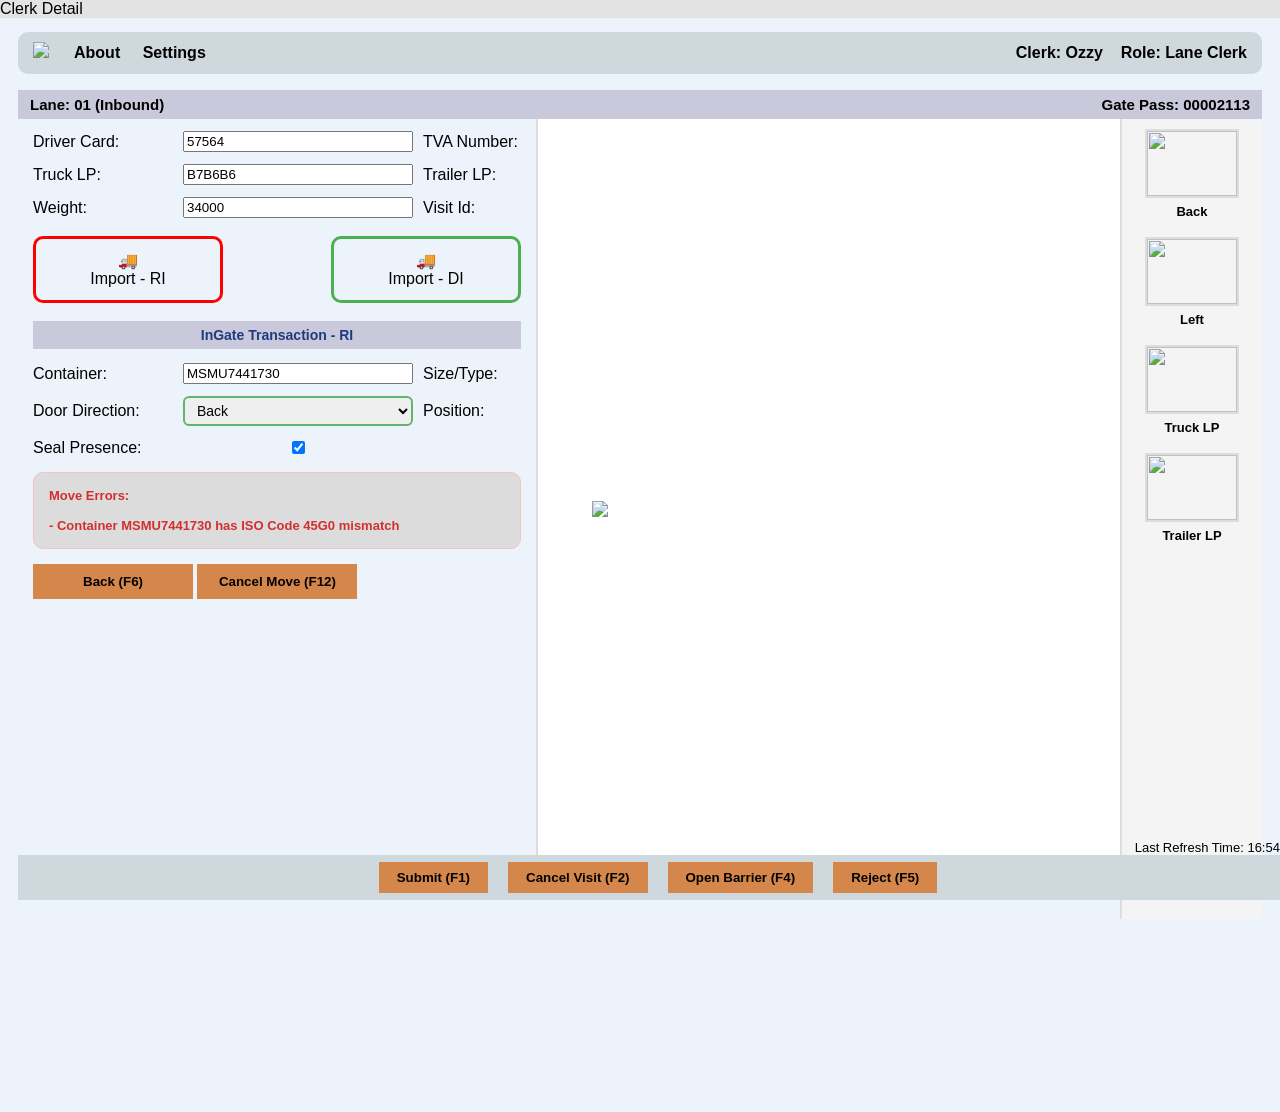
==== screens/clerkdetail.html @ 76af904c "Changes Merged" ====
<!DOCTYPE html>
<html lang="en">
<head>
    <meta charset="UTF-8">
    <meta name="viewport" content="width=device-width, initial-scale=1.0">
    <link rel="stylesheet" href="../assets/css/clerk.css"
    <title>Clerk Detail</title>
</head>
<body>

<div class="queue-detail-container">

    <!-- HEADER -->
<div class="top-bar">
  <div class="top-left">
    <img src="https://upload.wikimedia.org/wikipedia/commons/3/3e/APM_Terminals_logo.svg">
    <div class="top-menu">
      <span>About</span>
      <span>Settings</span>
    </div>
  </div>

  <div class="top-right">
    Clerk: Ozzy &nbsp;&nbsp; Role: Lane Clerk
  </div>
</div>

<!-- LANE -->
<div class="lane-bar">
  <div>Lane: 01 (Inbound)</div>
  <div>Gate Pass: 00002113</div>
</div>

<!-- MAIN -->
<div class="main">

<!-- LEFT -->
<div class="left-panel">

  <div class="form">
    <label>Driver Card:</label><input value="57564">
    <label>TVA Number:</label><input value="52">

    <label>Truck LP:</label><input value="B7B6B6">
    <label>Trailer LP:</label><input value="S31">

    <label>Weight:</label><input value="34000">
    <label>Visit Id:</label><input value="112">
  </div>

  <div class="mode-row">
    <div class="mode-box red">🚚<br>Import - RI</div>
    <div class="mode-box green">🚚<br>Import - DI</div>
  </div>

  <div class="section-title">InGate Transaction - RI</div>

  <div class="form">
    <label>Container:</label><input value="MSMU7441730">
    <label>Size/Type:</label><input value="45G0" style="border-color:red;">

    <label>Door Direction:</label><select><option>Back</option></select>
    <label>Position:</label><select><option>Middle</option></select>

    <label>Seal Presence:</label><input type="checkbox" checked>
  </div>

  <div class="error-box">
    Move Errors:<br><br>
    - Container MSMU7441730 has ISO Code 45G0 mismatch
  </div>

  <div class="left-actions">
    <button>Back (F6)</button>
    <button>Cancel Move (F12)</button>
  </div>

</div>

<!-- RIGHT -->
<div class="right-panel">

  <div class="viewer">
    <img src="https://images.unsplash.com/photo-1595433707802-0a3d4f8b0b91">
  </div>

  <div class="side-panel">
    <div class="thumb"><img src="https://images.unsplash.com/photo-1595433707802-0a3d4f8b0b91"><span>Back</span></div>
    <div class="thumb"><img src="https://images.unsplash.com/photo-1595433707802-0a3d4f8b0b91"><span>Left</span></div>
    <div class="thumb"><img src="https://images.unsplash.com/photo-1595433707802-0a3d4f8b0b91"><span>Truck LP</span></div>
    <div class="thumb"><img src="https://images.unsplash.com/photo-1595433707802-0a3d4f8b0b91"><span>Trailer LP</span></div>
  </div>

</div>

</div>

<!-- FOOTER -->
<div class="footer">
  Last Refresh Time: 16:54:12
</div>

<!-- ACTIONS -->
<div class="bottom-bar">
  <button>Submit (F1)</button>
  <button>Cancel Visit (F2)</button>
  <button>Open Barrier (F4)</button>
  <button>Reject (F5)</button>
</div>

</head>

<script src="../assets/js/app.js"></script>
</body>
</html>
---- assets/css/clerk.css ----
.top-bar {
  display:flex;
  justify-content:space-between;
  padding:10px;
  background:#dde3e7;
}
.table-header {
  text-align:right;
  padding:10px 40px;
}
.table-container {
  width:85%;
  margin:auto;
}
.gos-table {
  width:100%;
  border-collapse:collapse;
}
.gos-table th {
  background:#c9d6df;
  border:1px solid #999;
  padding:10px;
}
.gos-table td {
  border:1px solid #bbb;
  padding:10px;
}
.highlight {
  background:#d7e8f5;
}

/* BUTTONS */
.bottom-bar {
  position:fixed;
  bottom:30px;
  width:100%;
  display:flex;
  justify-content:center;
}
.next-btn {
  background:#d9854a;
  padding:12px 30px;
  font-weight:bold;
}
.close-btn {
  position:fixed;
  right:30px;
  bottom:30px;
}

/* HEADER */
.top-bar {
  display:flex;
  flex-wrap:wrap;
  justify-content:space-between;
  align-items:center;
  background:#dde3e7;
  padding:16px 20px;
  gap:12px;
  border-radius:10px;
  margin-bottom:16px;
}

.top-bar .apm-logo {
  display:flex;
  align-items:center;
}

.menu {
  display:flex;
  flex-wrap:wrap;
  justify-content:center;
  gap:16px;
  flex:1 1 auto;
}

.menu span {
  margin:0;
  font-weight:bold;
  white-space:nowrap;
}

.user-info {
  font-weight:bold;
  white-space:nowrap;
}

.queue-container .table-header {
  text-align:left;
  padding-left:0;
  padding-right:0;
}

.footer-final {
  position:fixed;
  bottom:0;
  width:100%;
  height:50px;
  background:#cfd8dc;
  display:flex;
  justify-content:space-between;
  align-items:center;
  padding:0 24px;
  font-size:14px;
}

.footer-left,
.footer-center,
.footer-right {
  flex:1 1 auto;
}

.footer-center {
  text-align:center;
}

.footer-right {
  text-align:right;
  display:flex;
  justify-content:flex-end;
  align-items:center;
  gap:8px;
}

/* TRANSACTION TEXT */
.table-header {
  text-align:right;
  padding:10px 20px;
  font-size:18px;
}

/* TABLE FULL WIDTH */
.gos-table {
  width:100%;
  border-collapse:collapse;
  font-size:14px;
}

.gos-table th {
  background:#c9d6df;
  padding:10px;
  border:1px solid #999;
}

.gos-table td {
  padding:10px;
  border:1px solid #bbb;
}

.highlight {
  background:#cfe3f1;
}

/* BUTTONS */
.bottom-bar {
  position:fixed;
  bottom:80px;
  width:100%;
  display:flex;
  justify-content:center;
}

.next-btn {
  background:#d98445;
  color:black;
  padding:12px 30px;
  font-weight:bold;
}

.close-btn {
  position:fixed;
  right:20px;
  bottom:80px;
  background:#e3f2fd;
  padding:10px 25px;
  font-weight:bold;
}

/* FOOTER */
.footer-final {
  position:fixed;
  bottom:0;
  width:100%;
  height:40px;
  background:#cfd8dc;
  display:flex;
  justify-content:space-between;
  align-items:center;
  padding:0 15px;
  font-size:14px;
}

/* HEADER FIX */
.k-head {
  display:grid;
  grid-template-columns:120px 1fr 320px;
  align-items:center;
  background:#e3e7ea;
  padding:5px;
}

.big-g {
  font-size:80px;
  font-weight:bold;
  color:#a66b48;
  padding-left:15px;
}

.banner img {
  width:100%;
  height:120px;
  object-fit:cover;
}

/* Queue screen layout */
.queue-container {
  display:block;
  position:relative;
  padding:12px 18px 120px;
  background:#f5f8fb;
  min-height:100vh;
}

.queue-container .top-bar {
  display:flex;
  flex-wrap:wrap;
  justify-content:space-between;
  align-items:center;
  gap:12px;
  background:#ffffff;
  border:1px solid #dbe4ef;
  box-shadow:0 1px 3px rgba(42, 77, 115, 0.05);
  border-radius:10px;
  padding:10px 16px;
  margin-bottom:12px;
}

.queue-container .top-bar .apm-logo {
  display:flex;
  align-items:center;
}

.queue-container .top-bar .apm-logo img {
  height:38px;
}

.queue-container .menu {
  display:flex;
  justify-content:center;
  gap:24px;
  flex:1 1 auto;
  font-size:14px;
  font-weight:700;
  color:#102a56;
}

.queue-container .menu span {
  white-space:nowrap;
  cursor:pointer;
}

.queue-container .header-actions {
  display:flex;
  align-items:center;
  gap:12px;
}

.queue-container .user-info {
  white-space:nowrap;
  font-weight:700;
  color:#102a56;
  font-size:13px;
}

.queue-container .close-icon {
  width:30px;
  height:30px;
  border:none;
  border-radius:50%;
  background:#e5effa;
  color:#102a56;
  font-size:16px;
  cursor:pointer;
}

.queue-container .queue-body {
  background:#ffffff;
  border:1px solid #dbe4ef;
  border-radius:10px;
  padding:16px;
  box-shadow:0 1px 4px rgba(42, 77, 115, 0.05);
}

.queue-container .table-header {
  display:flex;
  justify-content:flex-end;
  align-items:center;
  padding-bottom:12px;
  font-size:16px;
  font-weight:700;
  color:#102a56;
}

.queue-container .table-container {
  width:100%;
  overflow-x:auto;
  padding-bottom:8px;
}

.queue-container .gos-table {
  width:100%;
  min-width:1200px;
  border-collapse:collapse;
  background:#ffffff;
}

.queue-container .gos-table th {
  background:#dae8ff;
  color:#102a56;
  border:1px solid #cfd9e9;
  padding:14px 12px;
  text-align:left;
  font-size:13px;
  white-space:nowrap;
}

.queue-container .gos-table td {
  border:1px solid #e1e8f1;
  padding:12px 10px;
  font-size:13px;
  color:#22304b;
  vertical-align:middle;
}

.queue-container .gos-table tr:nth-child(even) td {
  background:#f7faff;
}

.queue-container .highlight td {
  background:#eef4ff;
}

.queue-container .bottom-bar {
  position:fixed;
  bottom:92px;
  left:0;
  right:0;
  display:flex;
  justify-content:center;
  z-index:10;
}

.queue-container .next-btn {
  min-width:170px;
  background:#e38b28;
  color:#ffffff;
  border:none;
  border-radius:7px;
  padding:12px 22px;
  font-size:13px;
  font-weight:700;
  letter-spacing:0.04em;
  cursor:pointer;
}

.queue-container .close-btn {
  position:fixed;
  right:22px;
  bottom:92px;
  background:#ffffff;
  border:2px solid #102a56;
  color:#102a56;
  padding:12px 18px;
  border-radius:8px;
  font-weight:700;
  z-index:10;
}

.queue-container .footer-final {
  position:fixed;
  bottom:0;
  left:0;
  right:0;
  width:100%;
  height:48px;
  background:#0b2f66;
  color:#ffffff;
  display:flex;
  justify-content:space-between;
  align-items:center;
  padding:0 24px;
  font-size:13px;
  border-top:1px solid rgba(255,255,255,0.08);
  box-shadow:0 -2px 10px rgba(11, 47, 102, 0.12);
}

.queue-container .footer-left,
.queue-container .footer-center,
.queue-container .footer-right {
  display:flex;
  align-items:center;
  gap:10px;
}

.queue-container .footer-center {
  justify-content:center;
  flex:1;
  text-align:center;
}

.queue-container .footer-right {
  justify-content:flex-end;
}

.queue-container .footer-right img {
  height:18px;
}

/* Queue row click state */
.gos-table tr.clickable:hover {
  background:#e9efff;
  cursor:pointer;
}

/* Queue detail screen */
.queue-detail-container {
  display:block;
  position:relative;
  max-width:1500px;
  margin:0 auto;
  padding:14px 18px 180px;
  background:#edf3fb;
  min-height:100vh;
}

.queue-detail-top-bar {
  display:flex;
  align-items:center;
  gap:20px;
  background:#ffffff;
  padding:10px 20px;
  margin-bottom:8px;
  border-bottom:1px solid #d5dce9;
}

.queue-detail-top-bar .menu {
  display:flex;
  justify-content:center;
  gap:24px;
  flex:1;
  font-size:14px;
  font-weight:700;
  color:#102a56;
}

.queue-detail-top-bar .apm-logo img {
  height:32px;
}

.queue-detail-top-bar .menu {
  display:flex;
  justify-content:flex-start;
  gap:28px;
  font-size:13px;
  font-weight:600;
  color:#102a56;
}

.queue-detail-top-bar .header-actions {
  display:flex;
  align-items:center;
  gap:16px;
  font-size:13px;
  font-weight:600;
  color:#102a56;
}
.queue-detail-top-bar .user-info {
  white-space:nowrap;
  font-weight:700;
  color:#102a56;
  font-size:13px;
}

.queue-detail-top-bar .close-icon {
  width:30px;
  height:30px;
  border:none;
  border-radius:50%;
  background:#e5effa;
  color:#102a56;
  font-size:16px;
  cursor:pointer;
}

.queue-detail-info-bar {
  display:flex;
  justify-content:space-between;
  align-items:center;
  gap:20px;
  padding:10px 16px;
  margin-bottom:16px;
  background:#eef3fb;
  border-top:1px solid #d5dce9;
  border-bottom:1px solid #d5dce9;
  color:#102a56;
  font-size:13px;
  font-weight:700;
}

.queue-detail-main {
  display:grid;
  grid-template-columns:0.82fr 1.18fr;
  gap:16px;
  align-items:start;
}

.queue-detail-left {
  background:#ffffff;
  border:1px solid #dbe4ef;
  border-radius:8px;
  padding:18px 22px;
}

.queue-detail-right {
  display:flex;
  justify-content:flex-end;
  align-items:flex-start;
}

.field-grid,
.field-grid-compact {
  display:grid;
  grid-template-columns:1fr 1fr;
  row-gap:14px;
  column-gap:20px;
  align-items:center;
  margin-bottom:18px;
}

.field-grid {
  border-bottom:1px solid #dbe4ef;
  padding-bottom:18px;
  margin-bottom:22px;
}

.field-grid label,
.field-grid-compact label {
  color:#102a56;
  font-weight:700;
  font-size:13px;
}

.field-grid input,
.field-grid-compact input,
.field-grid select,
.field-grid-compact select {
  width:100%;
  padding:10px 12px;
  border:1px solid #63a64d;
  border-radius:4px;
  background:#f4fff1;
  font-size:13px;
  color:#102a56;
}

.field-grid input.input-green,
.field-grid-compact input.input-green {
  border-color:#63a64d;
  background:#f4fff1;
}

.import-row {
  display:grid;
  grid-template-columns:1fr 1fr;
  gap:18px;
  align-items:flex-start;
  margin:14px 0 24px;
}

.import-title {
  color:#1f3b7f;
  font-size:13px;
  font-weight:700;
  text-align:center;
  margin-bottom:8px;
}

.import-card {
  border:2px solid;
  border-radius:10px;
  padding:14px 12px;
  display:flex;
  flex-direction:column;
  align-items:center;
  justify-content:center;
  gap:6px;
  min-height:108px;
  background:#ffffff;
}

.import-ri {
  border-color:#d74c2b;
}

.import-di {
  border-color:#2b8e46;
}

.import-icon {
  font-size:32px;
  line-height:1;
}

.import-tag {
  font-size:11px;
  color:#102a56;
  font-weight:700;
  text-transform:capitalize;
}

.import-text {
  font-size:13px;
  font-weight:700;
  color:#102a56;
}

.section-title {
  text-align:center;
  font-size:14px;
  font-weight:700;
  color:#1f3b7f;
  background:#eaf0fc;
  border:none;
  border-radius:0;
  padding:10px 0;
  margin:16px 0 12px;
}

.grid-two-col {
  display:grid;
  grid-template-columns:1fr 1fr;
  gap:16px;
  margin-bottom:16px;
}

.checkbox-row {
  display:flex;
  align-items:center;
  gap:10px;
}

.error-panel {
  display:grid;
  grid-template-columns:1.35fr 0.65fr;
  gap:16px;
  margin-top:0;
}

.error-box {
  background:#fff0f1;
  border:1px solid #f5c2c4;
  border-radius:6px;
  padding:16px;
  color:#c42d2f;
  font-size:13px;
}

.error-box strong {
  display:block;
  margin-bottom:8px;
  font-weight:700;
}

.error-actions {
  display:flex;
  flex-direction:column;
  gap:12px;
  justify-content:flex-start;
}

.secondary-btn {
  border:none;
  border-radius:6px;
  padding:12px 14px;
  font-weight:700;
  font-size:13px;
  cursor:pointer;
  background:#e38b28;
  color:#ffffff;
  width:100%;
  text-align:center;
}

.detail-links {
  display:flex;
  align-items:center;
  gap:24px;
  margin:18px 14px 12px;
}

.detail-links a {
  color:#102a56;
  font-size:13px;
  font-weight:700;
  text-decoration:none;
}

.detail-links .errors-label {
  color:#b31b21;
  font-size:13px;
  font-weight:700;
}
.image-panel {
  display:grid;
  grid-template-columns:1fr 140px;
  gap:12px;
  width:100%;
  min-height:620px;
}

.image-main {
  position:relative;
  border:1px solid #d5dce9;
  border-radius:6px;
  overflow:hidden;
  background:#e5f0f8;
  min-height:620px;
}

.image-main img {
  width:100%;
  height:100%;
  object-fit:cover;
  display:block;
}

.image-nav {
  position:absolute;
  top:50%;
  transform:translateY(-50%);
  width:36px;
  height:36px;
  border:none;
  border-radius:50%;
  background:#5b9dd9;
  color:#ffffff;
  font-size:20px;
  cursor:pointer;
  display:flex;
  align-items:center;
  justify-content:center;
  font-weight:bold;
}

.image-nav.prev {
  left:12px;
}

.image-nav.next {
  right:12px;
}

.thumb-list {
  display:flex;
  flex-direction:column;
  gap:10px;
  min-width:140px;
}

.thumb-item {
  display:flex;
  flex-direction:column;
  align-items:center;
  gap:8px;
  padding:10px;
  border:1px solid #d5dce9;
  border-radius:8px;
  background:#ffffff;
  cursor:pointer;
}

.thumb-item img {
  width:100%;
  height:78px;
  object-fit:cover;
  border-radius:4px;
}

.thumb-item span {
  font-size:11px;
  font-weight:600;
  color:#102a56;
  text-align:center;
}

body {
  margin:0;
  font-family:Segoe UI, Arial;
  background:#e3e3e3;
}

/* ===== TOP HEADER ===== */
.top-bar {
  height:42px;
  display:flex;
  align-items:center;
  justify-content:space-between;
  background:#cfd8dc;
  padding:0 15px;
}

.top-left {
  display:flex;
  align-items:center;
  gap:25px;
}

.top-left img { height:22px; }

.top-menu span {
  margin-right:18px;
  font-weight:600;
}

.top-right {
  font-weight:600;
}

/* ===== LANE BAR ===== */
.lane-bar {
  background:#c9c9db;
  padding:6px 12px;
  font-size:15px;
  font-weight:600;
  display:flex;
  justify-content:space-between;
}

/* ===== MAIN LAYOUT ===== */
.main {
  display:grid;
  grid-template-columns:520px 1fr;
  height:calc(100vh - 120px);
}

/* ===== LEFT PANEL ===== */
.left-panel {
  padding:12px 15px;
  border-right:2px solid #ddd;
}

/* FORM GRID */
.form {
  display:grid;
  grid-template-columns:140px 230px 130px 150px;
  gap:12px 10px;
  align-items:center;
}

/* FOr Transaction Details Page */
select {
  height:30px;
  border:2px solid #63b56e;
  border-radius:6px;
  padding-left:8px;
  font-size:14px;
}

/* MODE BOXES */
.mode-row {
  display:flex;
  justify-content:space-between;
  margin:18px 0;
}

.mode-box {
  width:160px;
  text-align:center;
  padding:12px;
  border-radius:10px;
  border:3px solid #ccc;
}

.mode-box.red { border-color:red; }
.mode-box.green { border-color:#4caf50; }

/* SECTION HEADER */
.section-title {
  background:#c9c9db;
  padding:6px;
  font-weight:700;
  text-align:center;
  margin:14px 0;
}

/* ERROR BOX */
.error-box {
  margin-top:15px;
  background:#dcdcdc;
  padding:15px;
  border-radius:10px;
  color:#d32f2f;
  font-weight:600;
}

/* LEFT BUTTONS */
.left-actions {
  margin-top:15px;
}

.left-actions button {
  width:160px;
  padding:10px;
  margin-bottom:8px;
  background:#d5874b;
  border:none;
  font-weight:600;
}

/* ===== RIGHT PANEL ===== */
.right-panel {
  position:relative;
  background:white;
}

.viewer {
  width:100%;
  height:100%;
  display:flex;
  align-items:center;
  justify-content:center;
}

.viewer img {
  width:85%;
  height:auto;
}

/* SIDE THUMBNAILS */
.side-panel {
  position:absolute;
  right:0;
  top:0;
  width:120px;
  height:100%;
  background:#f4f4f4;
  border-left:2px solid #ddd;
  padding:10px;
}

.thumb {
  margin-bottom:18px;
  text-align:center;
}

.thumb img {
  width:90px;
  height:65px;
  object-fit:cover;
  border:2px solid #ddd;
}

.thumb span {
  display:block;
  margin-top:4px;
  font-size:13px;
  font-weight:600;
}

/* ===== BOTTOM ACTION BAR ===== */
.bottom-bar {
  position:fixed;
  bottom:0;
  width:100%;
  height:45px;
  background:#cfd8dc;
  display:flex;
  justify-content:center;
  align-items:center;
  gap:20px;
}

.bottom-bar button {
  background:#d5874b;
  padding:8px 18px;
  border:none;
  font-weight:600;
}

/* ===== FOOTER ===== */
.footer {
  position:fixed;
  bottom:45px;
  width:100%;
  padding-right:10px;
  text-align:right;
  font-size:13px;
}
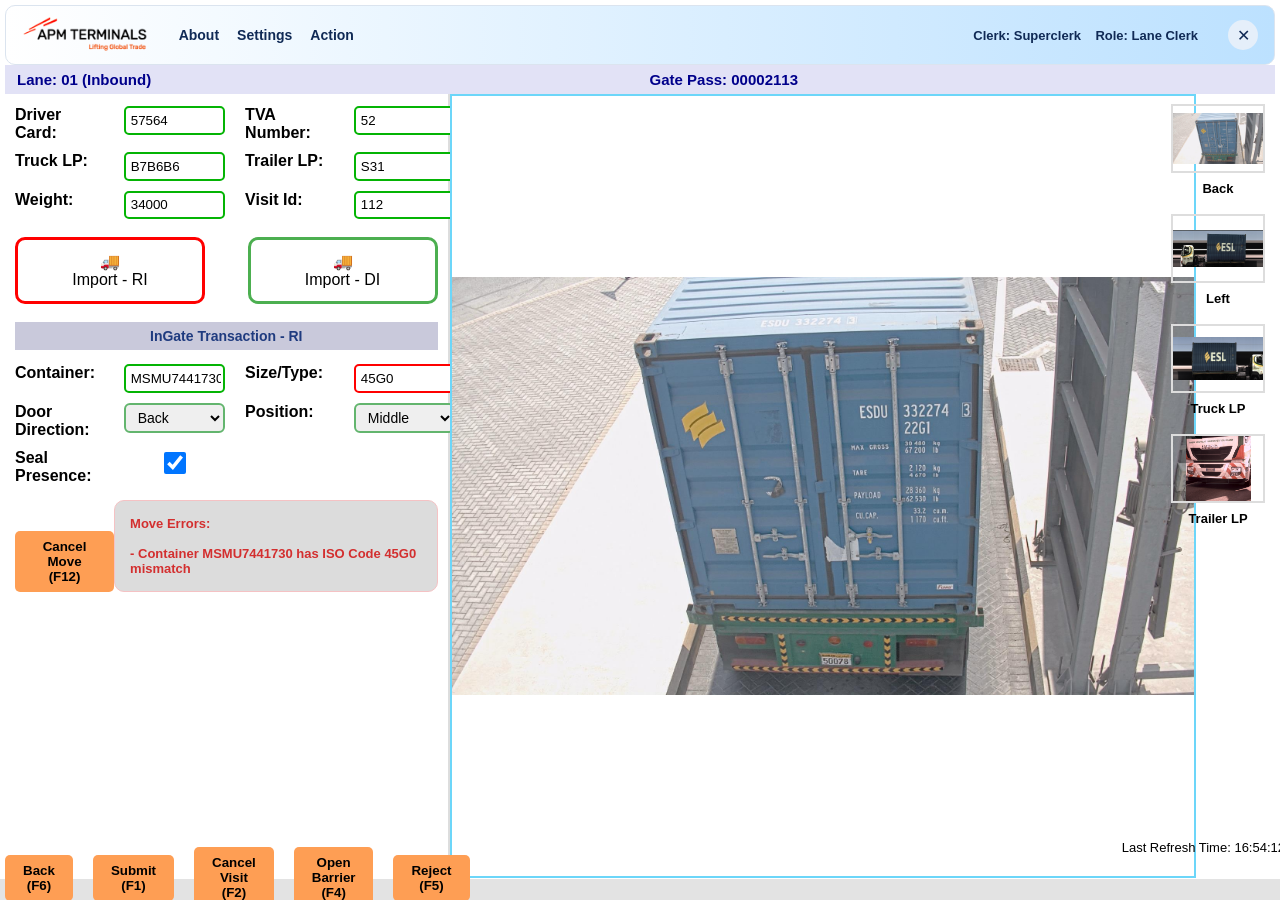
==== commit 9892de81: "clerk screen changes" ====
--- a/screens/clerkdetail.html
+++ b/screens/clerkdetail.html
@@ -3,27 +3,34 @@
 <head>
     <meta charset="UTF-8">
     <meta name="viewport" content="width=device-width, initial-scale=1.0">
-    <link rel="stylesheet" href="../assets/css/clerk.css"
-    <title>Clerk Detail</title>
+    <link rel="stylesheet" href="../assets/css/clerk.css">
 </head>
 <body>
 
 <div class="queue-detail-container">
 
     <!-- HEADER -->
-<div class="top-bar">
-  <div class="top-left">
-    <img src="https://upload.wikimedia.org/wikipedia/commons/3/3e/APM_Terminals_logo.svg">
-    <div class="top-menu">
-      <span>About</span>
-      <span>Settings</span>
+    <div class="top-bar">
+      <div class="apm-logo">
+        <img 
+          src="../assets/images/apmlogo.png"
+          alt="APM Terminals"
+        >
+      </div>
+  
+      <div class="menu">
+        <span>About</span>
+        <span>Settings</span>
+        <span>Action</span>
+      </div>
+  
+      <div class="header-actions">
+        <div class="user-info">
+          Clerk: <b>Superclerk</b> &nbsp;&nbsp; Role: <b>Lane Clerk</b>
+        </div>
+        <button class="close-icon">✕</button>
+      </div>
     </div>
-  </div>
-
-  <div class="top-right">
-    Clerk: Ozzy &nbsp;&nbsp; Role: Lane Clerk
-  </div>
-</div>
 
 <!-- LANE -->
 <div class="lane-bar">
@@ -64,16 +71,15 @@
 
     <label>Seal Presence:</label><input type="checkbox" checked>
   </div>
-
+<div class="btn-error-panel">
+  <span class="">
+    <button>Cancel Move (F12)</button>
+  </span>
   <div class="error-box">
     Move Errors:<br><br>
     - Container MSMU7441730 has ISO Code 45G0 mismatch
   </div>
-
-  <div class="left-actions">
-    <button>Back (F6)</button>
-    <button>Cancel Move (F12)</button>
-  </div>
+</div>
 
 </div>
 
@@ -81,14 +87,14 @@
 <div class="right-panel">
 
   <div class="viewer">
-    <img src="https://images.unsplash.com/photo-1595433707802-0a3d4f8b0b91">
+    <img src="../assets/images/RearView.jpg">
   </div>
 
   <div class="side-panel">
-    <div class="thumb"><img src="https://images.unsplash.com/photo-1595433707802-0a3d4f8b0b91"><span>Back</span></div>
-    <div class="thumb"><img src="https://images.unsplash.com/photo-1595433707802-0a3d4f8b0b91"><span>Left</span></div>
-    <div class="thumb"><img src="https://images.unsplash.com/photo-1595433707802-0a3d4f8b0b91"><span>Truck LP</span></div>
-    <div class="thumb"><img src="https://images.unsplash.com/photo-1595433707802-0a3d4f8b0b91"><span>Trailer LP</span></div>
+    <div class="thumb"><img src="../assets/images/RearView.jpg"><span>Back</span></div>
+    <div class="thumb"><img src="../assets/images/LeftView.jpg"><span>Left</span></div>
+    <div class="thumb"><img src="../assets/images/RighView.jpg"><span>Truck LP</span></div>
+    <div class="thumb"><img src="../assets/images/FrontView.jpg"><span>Trailer LP</span></div>
   </div>
 
 </div>
@@ -102,6 +108,7 @@
 
 <!-- ACTIONS -->
 <div class="bottom-bar">
+  <button>Back (F6)</button>
   <button>Submit (F1)</button>
   <button>Cancel Visit (F2)</button>
   <button>Open Barrier (F4)</button>
--- a/assets/css/clerk.css
+++ b/assets/css/clerk.css
@@ -1,5 +1,5 @@
 
-.top-bar {
+.detail-top-bar{
   display:flex;
   justify-content:space-between;
   padding:10px;
@@ -50,18 +50,6 @@
 }
 
 /* HEADER */
-.top-bar {
-  display:flex;
-  flex-wrap:wrap;
-  justify-content:space-between;
-  align-items:center;
-  background:#dde3e7;
-  padding:16px 20px;
-  gap:12px;
-  border-radius:10px;
-  margin-bottom:16px;
-}
-
 .top-bar .apm-logo {
   display:flex;
   align-items:center;
@@ -77,11 +65,6 @@
 
 .menu span {
   margin:0;
-  font-weight:bold;
-  white-space:nowrap;
-}
-
-.user-info {
   font-weight:bold;
   white-space:nowrap;
 }
@@ -217,12 +200,12 @@
 .queue-container {
   display:block;
   position:relative;
-  padding:12px 18px 120px;
-  background:#f5f8fb;
+  /* padding:12px 18px 120px; */
+  background:#fffcf7;
   min-height:100vh;
 }
 
-.queue-container .top-bar {
+.top-bar {
   display:flex;
   flex-wrap:wrap;
   justify-content:space-between;
@@ -230,50 +213,52 @@
   gap:12px;
   background:#ffffff;
   border:1px solid #dbe4ef;
-  box-shadow:0 1px 3px rgba(42, 77, 115, 0.05);
   border-radius:10px;
   padding:10px 16px;
-  margin-bottom:12px;
-}
-
-.queue-container .top-bar .apm-logo {
-  display:flex;
-  align-items:center;
-}
-
-.queue-container .top-bar .apm-logo img {
+  margin-bottom:0px;
+  background: linear-gradient(to right, white, #bce1ff);
+}
+
+.top-bar .apm-logo {
+  display:flex;
+  align-items:center;
+}
+
+.top-bar .apm-logo img {
   height:38px;
 }
 
-.queue-container .menu {
-  display:flex;
-  justify-content:center;
-  gap:24px;
-  flex:1 1 auto;
-  font-size:14px;
-  font-weight:700;
-  color:#102a56;
-}
-
-.queue-container .menu span {
+.menu {
+  display: flex;
+  justify-content: flex-start;
+  gap: 2vh;
+  flex: 1 1 auto;
+  font-size: 14px;
+  font-weight: 700;
+  color: #102a56;
+  margin-left: 2vh;
+}
+
+.menu span {
   white-space:nowrap;
   cursor:pointer;
 }
 
-.queue-container .header-actions {
+.header-actions {
   display:flex;
   align-items:center;
   gap:12px;
 }
 
-.queue-container .user-info {
+.user-info {
   white-space:nowrap;
   font-weight:700;
   color:#102a56;
   font-size:13px;
-}
-
-.queue-container .close-icon {
+  margin-right: 2vh;
+}
+
+.close-icon {
   width:30px;
   height:30px;
   border:none;
@@ -288,7 +273,7 @@
   background:#ffffff;
   border:1px solid #dbe4ef;
   border-radius:10px;
-  padding:16px;
+  padding: 2px 10px 0px 10px; 
   box-shadow:0 1px 4px rgba(42, 77, 115, 0.05);
 }
 
@@ -296,7 +281,7 @@
   display:flex;
   justify-content:flex-end;
   align-items:center;
-  padding-bottom:12px;
+  padding:12px;
   font-size:16px;
   font-weight:700;
   color:#102a56;
@@ -305,7 +290,6 @@
 .queue-container .table-container {
   width:100%;
   overflow-x:auto;
-  padding-bottom:8px;
 }
 
 .queue-container .gos-table {
@@ -316,25 +300,22 @@
 }
 
 .queue-container .gos-table th {
-  background:#dae8ff;
-  color:#102a56;
-  border:1px solid #cfd9e9;
+  background: #eaf6f9;
+  color:#102a56;
+  border:1px solid #1d1e1e;
   padding:14px 12px;
-  text-align:left;
+  /* text-align:left; */
   font-size:13px;
   white-space:nowrap;
 }
 
 .queue-container .gos-table td {
-  border:1px solid #e1e8f1;
+  border:1px solid #171818;
   padding:12px 10px;
-  font-size:13px;
+  font-size:15px;
   color:#22304b;
   vertical-align:middle;
-}
-
-.queue-container .gos-table tr:nth-child(even) td {
-  background:#f7faff;
+  text-align: center;
 }
 
 .queue-container .highlight td {
@@ -352,29 +333,29 @@
 }
 
 .queue-container .next-btn {
-  min-width:170px;
-  background:#e38b28;
-  color:#ffffff;
-  border:none;
-  border-radius:7px;
-  padding:12px 22px;
-  font-size:13px;
-  font-weight:700;
-  letter-spacing:0.04em;
-  cursor:pointer;
+  background: #ffb26e;
+  color: #000000;
+  border: none;
+  border-radius: 7px;
+  padding: 14px 22px;
+  font-size: 16px;
+  font-weight: bold;
+  letter-spacing: 0.04em;
+  cursor: pointer;
 }
 
 .queue-container .close-btn {
-  position:fixed;
-  right:22px;
-  bottom:92px;
-  background:#ffffff;
-  border:2px solid #102a56;
-  color:#102a56;
-  padding:12px 18px;
-  border-radius:8px;
-  font-weight:700;
-  z-index:10;
+  position: fixed;
+  right: 22px;
+  bottom: 92px;
+  background: #ffffff;
+  border: 2px solid #75d8fe;
+  color: #102a56;
+  padding: 12px 18px;
+  border-radius: 8px;
+  font-weight: 700;
+  z-index: 10;
+  font-size: 15px;
 }
 
 .queue-container .footer-final {
@@ -384,23 +365,24 @@
   right:0;
   width:100%;
   height:48px;
-  background:#0b2f66;
-  color:#ffffff;
+  background:#fffcf7;
+  color:#013660;
   display:flex;
   justify-content:space-between;
   align-items:center;
   padding:0 24px;
   font-size:13px;
-  border-top:1px solid rgba(255,255,255,0.08);
-  box-shadow:0 -2px 10px rgba(11, 47, 102, 0.12);
 }
 
 .queue-container .footer-left,
 .queue-container .footer-center,
 .queue-container .footer-right {
-  display:flex;
-  align-items:center;
-  gap:10px;
+  display: flex;
+  align-items: center;
+  justify-content: flex-start;
+  margin-right: 5vh;
+  font-weight: bold;
+  gap: 2vh;
 }
 
 .queue-container .footer-center {
@@ -414,7 +396,7 @@
 }
 
 .queue-container .footer-right img {
-  height:18px;
+  height:30px;
 }
 
 /* Queue row click state */
@@ -425,13 +407,8 @@
 
 /* Queue detail screen */
 .queue-detail-container {
-  display:block;
-  position:relative;
-  max-width:1500px;
-  margin:0 auto;
-  padding:14px 18px 180px;
-  background:#edf3fb;
-  min-height:100vh;
+  padding: 5px;
+  background: #ffffff;
 }
 
 .queue-detail-top-bar {
@@ -474,12 +451,6 @@
   font-size:13px;
   font-weight:600;
   color:#102a56;
-}
-.queue-detail-top-bar .user-info {
-  white-space:nowrap;
-  font-weight:700;
-  color:#102a56;
-  font-size:13px;
 }
 
 .queue-detail-top-bar .close-icon {
@@ -655,15 +626,6 @@
   grid-template-columns:1.35fr 0.65fr;
   gap:16px;
   margin-top:0;
-}
-
-.error-box {
-  background:#fff0f1;
-  border:1px solid #f5c2c4;
-  border-radius:6px;
-  padding:16px;
-  color:#c42d2f;
-  font-size:13px;
 }
 
 .error-box strong {
@@ -801,14 +763,14 @@
 }
 
 /* ===== TOP HEADER ===== */
-.top-bar {
+/* .top-bar {
   height:42px;
   display:flex;
   align-items:center;
   justify-content:space-between;
   background:#cfd8dc;
   padding:0 15px;
-}
+} */
 
 .top-left {
   display:flex;
@@ -829,33 +791,34 @@
 
 /* ===== LANE BAR ===== */
 .lane-bar {
-  background:#c9c9db;
-  padding:6px 12px;
-  font-size:15px;
-  font-weight:600;
-  display:flex;
-  justify-content:space-between;
+  background: #e2e2f6;
+  padding: 6px 12px;
+  font-size: 15px;
+  font-weight: bold;
+  display: flex;
+  justify-content: flex-start;
+  gap: 40%;
+  color: darkblue;
 }
 
 /* ===== MAIN LAYOUT ===== */
 .main {
   display:grid;
-  grid-template-columns:520px 1fr;
+  grid-template-columns:35% 1fr;
   height:calc(100vh - 120px);
 }
 
 /* ===== LEFT PANEL ===== */
 .left-panel {
-  padding:12px 15px;
+  padding:12px 10px;
   border-right:2px solid #ddd;
 }
 
 /* FORM GRID */
 .form {
-  display:grid;
-  grid-template-columns:140px 230px 130px 150px;
-  gap:12px 10px;
-  align-items:center;
+  display: grid;
+  grid-template-columns: 21% 24% 21% 24%;
+  gap: 10px 20px;
 }
 
 /* FOr Transaction Details Page */
@@ -902,6 +865,9 @@
   border-radius:10px;
   color:#d32f2f;
   font-weight:600;
+  border: 1px solid #f5c2c4;
+  font-size: 13px;
+  width: 50vh;
 }
 
 /* LEFT BUTTONS */
@@ -925,28 +891,25 @@
 }
 
 .viewer {
-  width:100%;
-  height:100%;
-  display:flex;
-  align-items:center;
-  justify-content:center;
+  width: 90%;
+  height: 100%;
+  display: flex;
+  align-items: center;
+  border: 2px solid #6cd6f9;
 }
 
 .viewer img {
-  width:85%;
+  width:100%;
   height:auto;
 }
 
 /* SIDE THUMBNAILS */
 .side-panel {
-  position:absolute;
-  right:0;
-  top:0;
-  width:120px;
-  height:100%;
-  background:#f4f4f4;
-  border-left:2px solid #ddd;
-  padding:10px;
+  position: absolute;
+  right: 0;
+  top: 0;
+  height: 100%;
+  padding: 10px;
 }
 
 .thumb {
@@ -957,7 +920,7 @@
 .thumb img {
   width:90px;
   height:65px;
-  object-fit:cover;
+  object-fit: contain;
   border:2px solid #ddd;
 }
 
@@ -970,22 +933,23 @@
 
 /* ===== BOTTOM ACTION BAR ===== */
 .bottom-bar {
-  position:fixed;
-  bottom:0;
-  width:100%;
-  height:45px;
-  background:#cfd8dc;
-  display:flex;
-  justify-content:center;
-  align-items:center;
-  gap:20px;
-}
-
+  position: fixed;
+  bottom: 0;
+  width: 35%;
+  height: 45px;
+  display: flex;
+  justify-content: flex-start;
+  align-items: center;
+  gap: 20px;
+}
+
+.btn-error-panel button,
 .bottom-bar button {
-  background:#d5874b;
+  background:#fe9e54;
   padding:8px 18px;
   border:none;
   font-weight:600;
+  border-radius: 5px;
 }
 
 /* ===== FOOTER ===== */
@@ -997,3 +961,20 @@
   text-align:right;
   font-size:13px;
 }
+
+.btn-error-panel{
+  display: flex;
+  align-items: flex-end;
+  justify-content: space-between;
+}
+
+.main input{
+  height: 2.5vh;
+  border-radius: 5px;
+  border: 2px solid #04b404;
+  padding-left: 5px;
+}
+
+.main label{
+  font-weight: 700;
+}
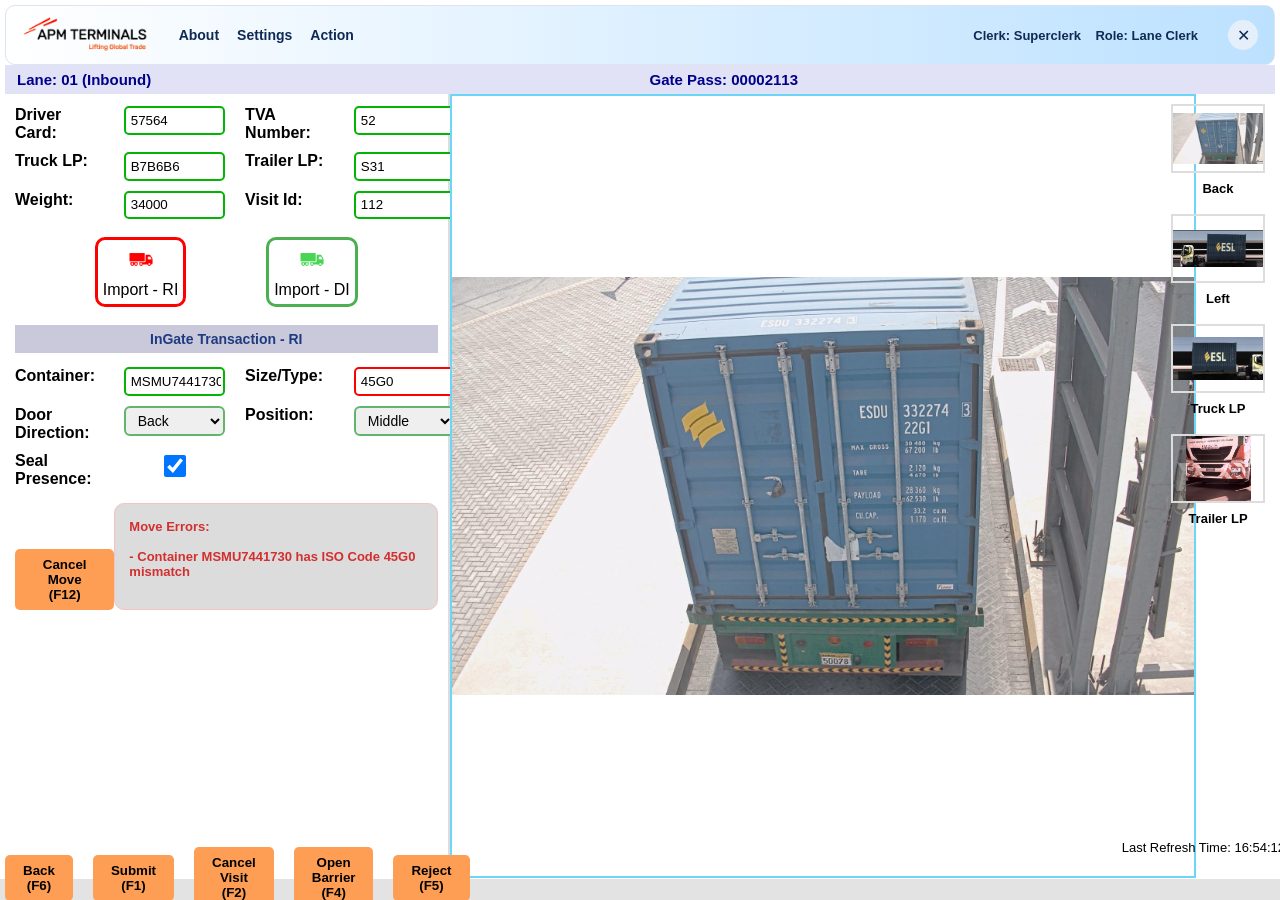
==== commit 19d08611: "move button changes" ====
--- a/screens/clerkdetail.html
+++ b/screens/clerkdetail.html
@@ -56,8 +56,8 @@
   </div>
 
   <div class="mode-row">
-    <div class="mode-box red">🚚<br>Import - RI</div>
-    <div class="mode-box green">🚚<br>Import - DI</div>
+    <div class="mode-box red"><img src="../assets//images/importRed.png"><span>Import - RI</span></div>
+    <div class="mode-box green"><img src="../assets//images/import.png"><span>Import - DI</span></div>
   </div>
 
   <div class="section-title">InGate Transaction - RI</div>
--- a/assets/css/clerk.css
+++ b/assets/css/clerk.css
@@ -833,20 +833,26 @@
 /* MODE BOXES */
 .mode-row {
   display:flex;
-  justify-content:space-between;
+  justify-content:space-evenly;
   margin:18px 0;
 }
 
 .mode-box {
-  width:160px;
-  text-align:center;
-  padding:12px;
-  border-radius:10px;
-  border:3px solid #ccc;
+  height: 6vh;
+  display: flex;
+  padding: 5px;
+  border-radius: 10px;
+  border: 3px solid #ccc;
+  flex-direction: column;
+  align-items: center;
 }
 
 .mode-box.red { border-color:red; }
 .mode-box.green { border-color:#4caf50; }
+
+.mode-box img {
+  height: 4vh;
+}
 
 /* SECTION HEADER */
 .section-title {
@@ -861,7 +867,7 @@
 .error-box {
   margin-top:15px;
   background:#dcdcdc;
-  padding:15px;
+  padding: 15px 15px 30px 14px;
   border-radius:10px;
   color:#d32f2f;
   font-weight:600;
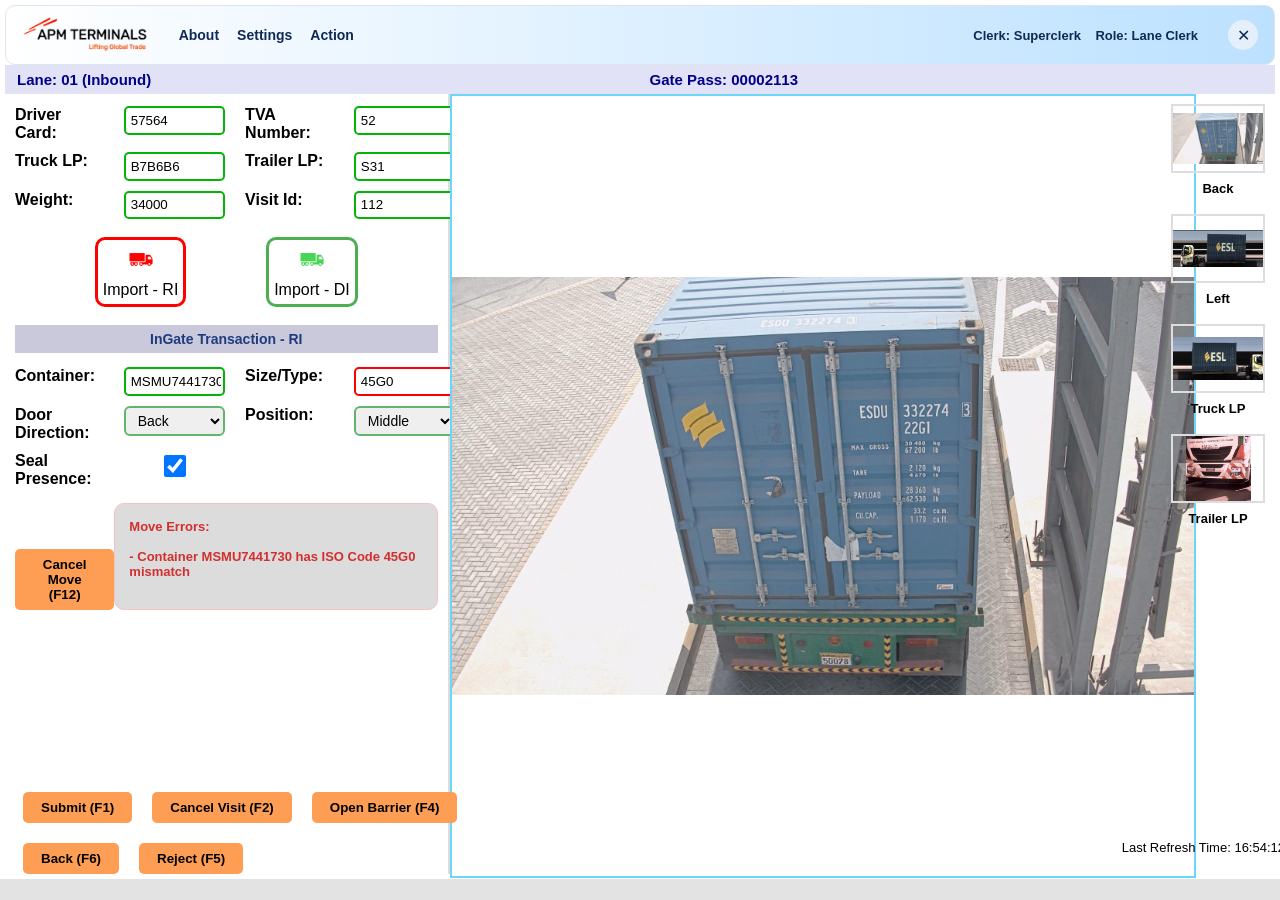
==== commit 76381981: "Buttons alignment" ====
--- a/screens/clerkdetail.html
+++ b/screens/clerkdetail.html
@@ -108,10 +108,10 @@
 
 <!-- ACTIONS -->
 <div class="bottom-bar">
-  <button>Back (F6)</button>
   <button>Submit (F1)</button>
   <button>Cancel Visit (F2)</button>
   <button>Open Barrier (F4)</button>
+  <button>Back (F6)</button>
   <button>Reject (F5)</button>
 </div>
 
--- a/assets/css/clerk.css
+++ b/assets/css/clerk.css
@@ -940,13 +940,15 @@
 /* ===== BOTTOM ACTION BAR ===== */
 .bottom-bar {
   position: fixed;
-  bottom: 0;
+  bottom: 7vh;
   width: 35%;
   height: 45px;
   display: flex;
+  flex-wrap: wrap;
   justify-content: flex-start;
   align-items: center;
   gap: 20px;
+  margin-left: 2vh;
 }
 
 .btn-error-panel button,
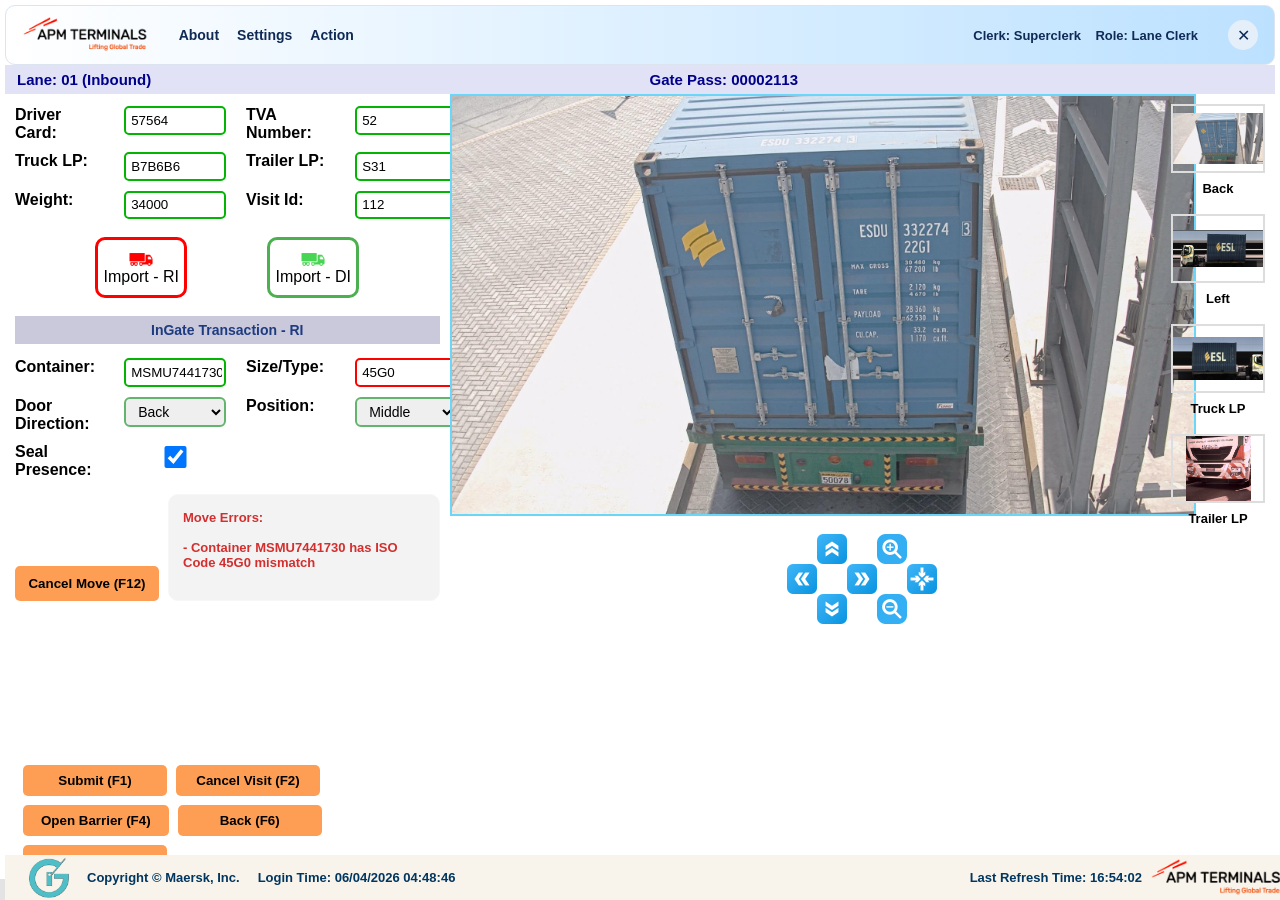
==== commit af74a4e0: "UI changes" ====
--- a/screens/clerkdetail.html
+++ b/screens/clerkdetail.html
@@ -73,7 +73,7 @@
   </div>
 <div class="btn-error-panel">
   <span class="">
-    <button>Cancel Move (F12)</button>
+    <button class="btn-cancel-move">Cancel Move (F12)</button>
   </span>
   <div class="error-box">
     Move Errors:<br><br>
@@ -85,10 +85,20 @@
 
 <!-- RIGHT -->
 <div class="right-panel">
-
+<div>
   <div class="viewer">
     <img src="../assets/images/RearView.jpg">
   </div>
+  <div class="icon-grid">
+    <img src="../assets/images/left.png" alt="Left" class="icon btn-left">
+    <img src="../assets/images/top.png" alt="Up" class="icon btn-up">
+    <img src="../assets/images/down.png" alt="Down" class="icon btn-down">
+    <img src="../assets/images/right.png" alt="Right" class="icon btn-right">
+    <img src="../assets/images/zoomIn.png" alt="Zoom In" class="icon btn-zoom-in">
+    <img src="../assets/images/zoomOut.png" alt="Zoom Out" class="icon btn-zoom-out">
+    <img src="../assets/images/center.png" alt="Action" class="icon btn-action">
+  </div>
+</div>
 
   <div class="side-panel">
     <div class="thumb"><img src="../assets/images/RearView.jpg"><span>Back</span></div>
@@ -101,11 +111,6 @@
 
 </div>
 
-<!-- FOOTER -->
-<div class="footer">
-  Last Refresh Time: 16:54:12
-</div>
-
 <!-- ACTIONS -->
 <div class="bottom-bar">
   <button>Submit (F1)</button>
@@ -115,6 +120,20 @@
   <button>Reject (F5)</button>
 </div>
 
+<div class="footer-final">
+
+  <div class="footer-left">
+    <img src="../assets/images/ClerkIcon.ico" height="40" alt="Terminal Logo">
+    <span>Copyright © Maersk, Inc.</span>
+    <span>Login Time: 06/04/2026 04:48:46</span>
+  </div>
+  <div class="footer-right">
+    Last Refresh Time: 16:54:02
+    <img src="../assets/images/apmlogo.png" height="40" alt="APM Logo">
+  </div>
+
+</div>
+
 </head>
 
 <script src="../assets/js/app.js"></script>
--- a/assets/css/clerk.css
+++ b/assets/css/clerk.css
@@ -73,19 +73,6 @@
   text-align:left;
   padding-left:0;
   padding-right:0;
-}
-
-.footer-final {
-  position:fixed;
-  bottom:0;
-  width:100%;
-  height:50px;
-  background:#cfd8dc;
-  display:flex;
-  justify-content:space-between;
-  align-items:center;
-  padding:0 24px;
-  font-size:14px;
 }
 
 .footer-left,
@@ -158,20 +145,6 @@
   background:#e3f2fd;
   padding:10px 25px;
   font-weight:bold;
-}
-
-/* FOOTER */
-.footer-final {
-  position:fixed;
-  bottom:0;
-  width:100%;
-  height:40px;
-  background:#cfd8dc;
-  display:flex;
-  justify-content:space-between;
-  align-items:center;
-  padding:0 15px;
-  font-size:14px;
 }
 
 /* HEADER FIX */
@@ -330,6 +303,7 @@
   display:flex;
   justify-content:center;
   z-index:10;
+  width: 100%;
 }
 
 .queue-container .next-btn {
@@ -357,7 +331,6 @@
   z-index: 10;
   font-size: 15px;
 }
-
 .queue-container .footer-final {
   position:fixed;
   bottom:0;
@@ -374,6 +347,21 @@
   font-size:13px;
 }
 
+.queue-detail-container .footer-final{
+  position: fixed;
+  bottom: 0;
+  width: 98%;
+  height: 5vh;
+  background: #f9f4eb;
+  color: #013660;
+  display: flex;
+  justify-content: space-between;
+  padding: 0 24px;
+  font-size: 13px;
+  font-weight: 700;
+}
+
+.queue-detail-container .footer-left,
 .queue-container .footer-left,
 .queue-container .footer-center,
 .queue-container .footer-right {
@@ -811,7 +799,6 @@
 /* ===== LEFT PANEL ===== */
 .left-panel {
   padding:12px 10px;
-  border-right:2px solid #ddd;
 }
 
 /* FORM GRID */
@@ -838,7 +825,7 @@
 }
 
 .mode-box {
-  height: 6vh;
+  height: 5vh;
   display: flex;
   padding: 5px;
   border-radius: 10px;
@@ -852,6 +839,11 @@
 
 .mode-box img {
   height: 4vh;
+  position: absolute;
+}
+
+.mode-box span{
+  margin-top: 2.5vh;
 }
 
 /* SECTION HEADER */
@@ -865,13 +857,14 @@
 
 /* ERROR BOX */
 .error-box {
-  margin-top:15px;
-  background:#dcdcdc;
+  margin-top: 15px;
+  margin-left: 1vh;
+  background: #f3f3f3;
   padding: 15px 15px 30px 14px;
-  border-radius:10px;
-  color:#d32f2f;
-  font-weight:600;
-  border: 1px solid #f5c2c4;
+  border-radius: 10px;
+  color: #d32f2f;
+  font-weight: 600;
+  border: 1px solid #f7f7f7;
   font-size: 13px;
   width: 50vh;
 }
@@ -940,14 +933,14 @@
 /* ===== BOTTOM ACTION BAR ===== */
 .bottom-bar {
   position: fixed;
-  bottom: 7vh;
+  bottom: 10vh;
   width: 35%;
   height: 45px;
   display: flex;
   flex-wrap: wrap;
   justify-content: flex-start;
   align-items: center;
-  gap: 20px;
+  gap: 9px;
   margin-left: 2vh;
 }
 
@@ -958,16 +951,19 @@
   border:none;
   font-weight:600;
   border-radius: 5px;
+  min-width: 16vh;
 }
 
 /* ===== FOOTER ===== */
 .footer {
-  position:fixed;
-  bottom:45px;
-  width:100%;
-  padding-right:10px;
-  text-align:right;
-  font-size:13px;
+  position: fixed;
+  bottom: 1vh;
+  width: 100%;
+  height: 4vh;
+  padding-right: 10px;
+  text-align: right;
+  font-size: 15px;
+  background: #f7eeea;
 }
 
 .btn-error-panel{
@@ -985,4 +981,62 @@
 
 .main label{
   font-weight: 700;
-}+}
+
+.btn-cancel-move{
+  padding: 10px !important;
+}
+
+.icon-grid {
+  display: grid;
+  /* 5 distinct vertical columns based on your image layout */
+  grid-template-columns: repeat(5, auto);
+  grid-template-rows: repeat(3, auto);          
+  align-items: center;  
+  justify-content: center; 
+  width: max-content;   
+  margin: 0 auto;
+  margin-top: 2vh;
+}
+
+.icon {
+  width: 30px;
+  height: 30px;
+  object-fit: contain;
+  cursor: pointer;
+}
+
+.btn-left {
+  grid-column: 1;
+  grid-row: 2; 
+}
+
+.btn-up {
+  grid-column: 2;
+  grid-row: 1; 
+}
+
+.btn-down {
+  grid-column: 2;
+  grid-row: 3; 
+}
+
+.btn-right {
+  grid-column: 3;
+  grid-row: 2; 
+}
+
+.btn-zoom-in {
+  grid-column: 4;
+  grid-row: 1; 
+}
+
+.btn-zoom-out {
+  grid-column: 4;
+  grid-row: 3; 
+}
+
+.btn-action {
+  grid-column: 5;
+  grid-row: 2; 
+}
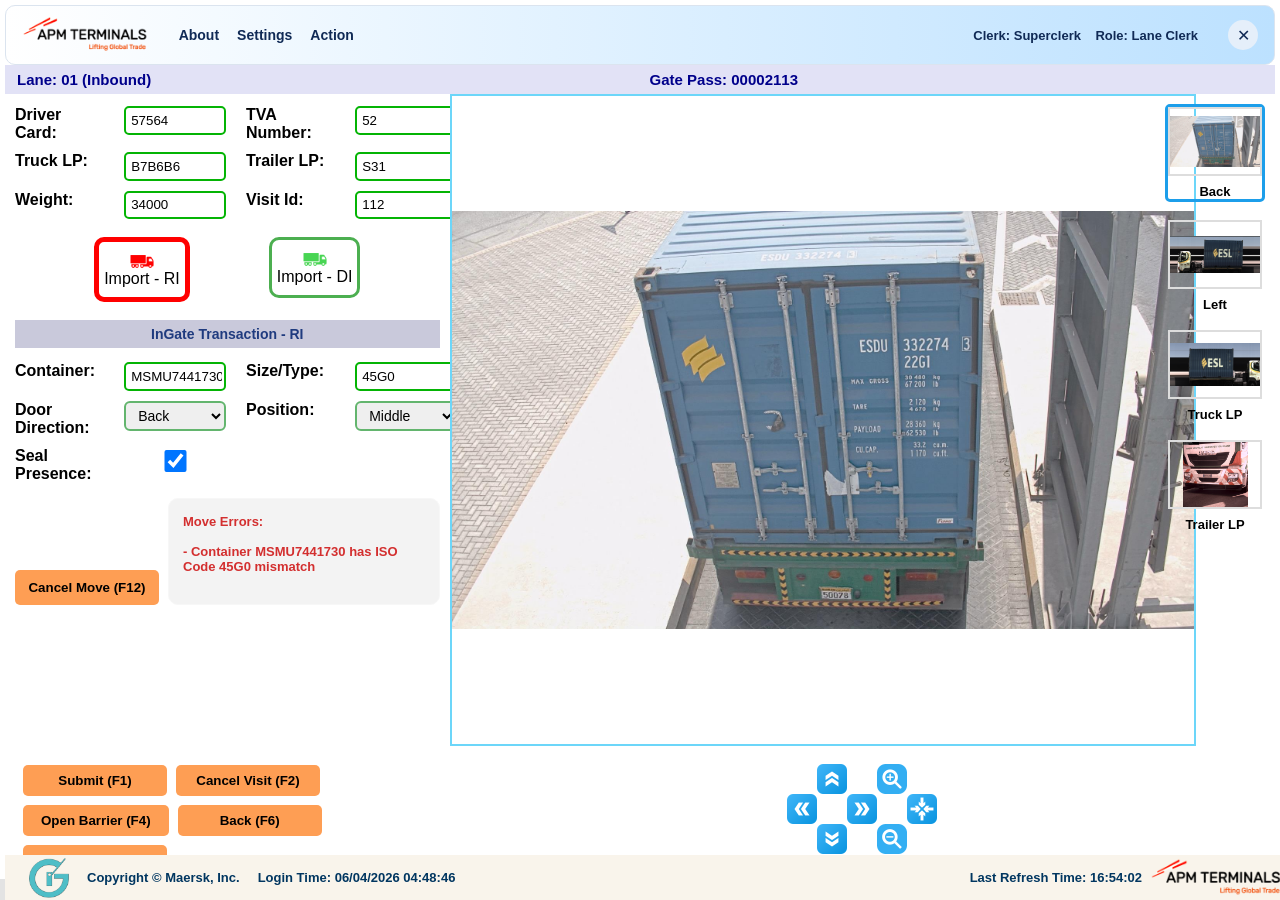
==== commit ae7b0ebd: "UI changes" ====
--- a/screens/clerkdetail.html
+++ b/screens/clerkdetail.html
@@ -63,8 +63,8 @@
   <div class="section-title">InGate Transaction - RI</div>
 
   <div class="form">
-    <label>Container:</label><input value="MSMU7441730">
-    <label>Size/Type:</label><input value="45G0" style="border-color:red;">
+    <label>Container:</label><input class="tab-sensitive" id="inputContainer" value="MSMU7441730">
+    <label>Size/Type:</label><input class="tab-sensitive" id="inputISO" value="45G0">
 
     <label>Door Direction:</label><select><option>Back</option></select>
     <label>Position:</label><select><option>Middle</option></select>
--- a/assets/css/clerk.css
+++ b/assets/css/clerk.css
@@ -834,7 +834,7 @@
   align-items: center;
 }
 
-.mode-box.red { border-color:red; }
+.mode-box.red { border: 5px solid red;}
 .mode-box.green { border-color:#4caf50; }
 
 .mode-box img {
@@ -867,6 +867,7 @@
   border: 1px solid #f7f7f7;
   font-size: 13px;
   width: 50vh;
+  min-height: 6vh;
 }
 
 /* LEFT BUTTONS */
@@ -891,15 +892,18 @@
 
 .viewer {
   width: 90%;
-  height: 100%;
+  /* height: 100%; */
   display: flex;
   align-items: center;
   border: 2px solid #6cd6f9;
+  min-height: 72vh;
+  /* max-height: 72vh; */
 }
 
 .viewer img {
   width:100%;
-  height:auto;
+  height:72vh;
+  object-fit: contain;
 }
 
 /* SIDE THUMBNAILS */
@@ -1040,3 +1044,8 @@
   grid-column: 5;
   grid-row: 2; 
 }
+
+.selected-thumb {
+  border: 3px solid #1c9eea;
+  border-radius: 5px;
+}
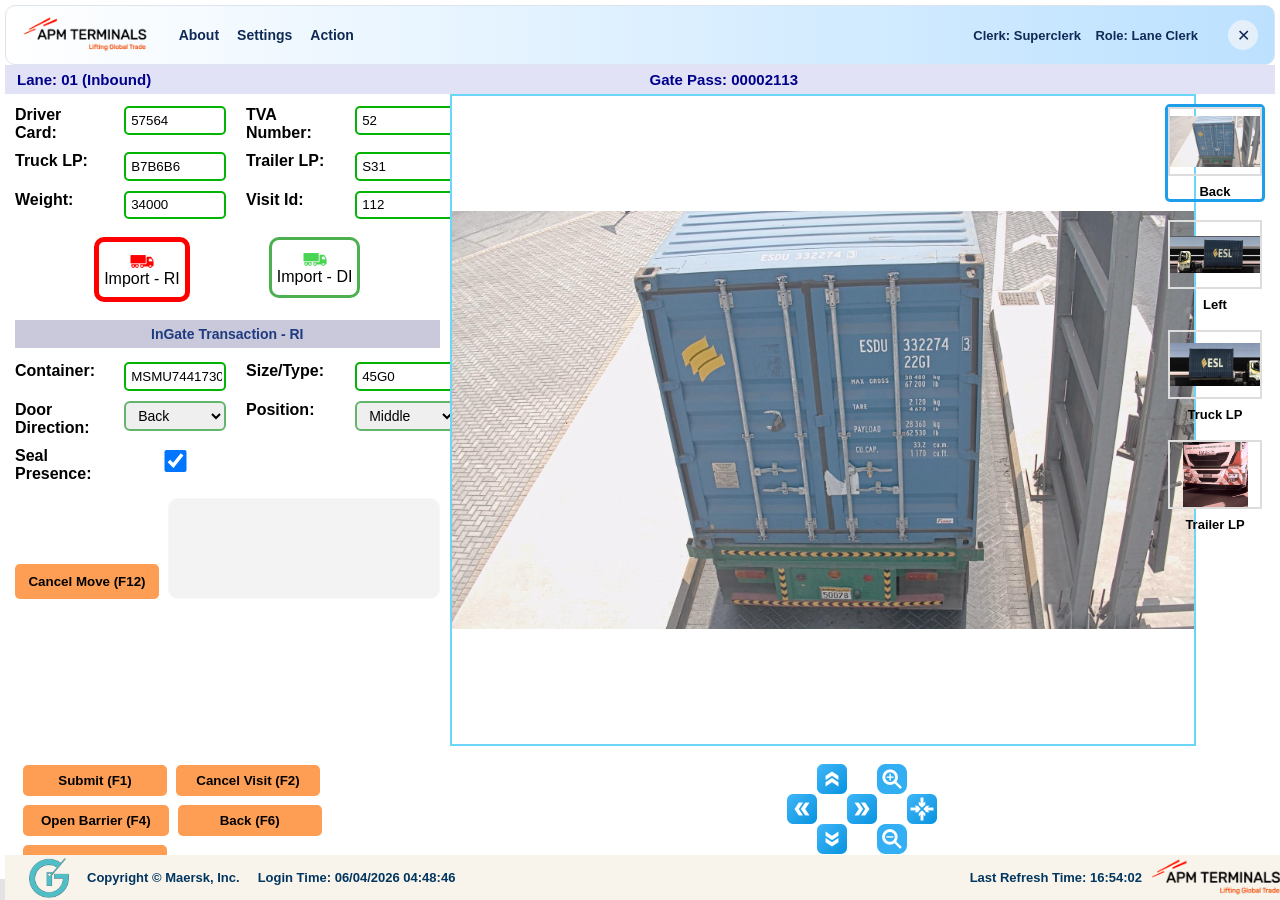
==== commit 2d0db565: "Added changes for kiosk ticket screen" ====
--- a/screens/clerkdetail.html
+++ b/screens/clerkdetail.html
@@ -63,9 +63,8 @@
   <div class="section-title">InGate Transaction - RI</div>
 
   <div class="form">
-    <label>Container:</label><input class="tab-sensitive" id="inputContainer" value="MSMU7441730">
-    <label>Size/Type:</label><input class="tab-sensitive" id="inputISO" value="45G0">
-
+    <label>Container:</label><input id="inputContainer" value="MSMU7441730">
+    <label>Size/Type:</label><input id="inputISO" value="45G0">
     <label>Door Direction:</label><select><option>Back</option></select>
     <label>Position:</label><select><option>Middle</option></select>
 
@@ -75,9 +74,8 @@
   <span class="">
     <button class="btn-cancel-move">Cancel Move (F12)</button>
   </span>
-  <div class="error-box">
-    Move Errors:<br><br>
-    - Container MSMU7441730 has ISO Code 45G0 mismatch
+  <div class="error-box" id="errorBox">
+    
   </div>
 </div>
 
@@ -113,7 +111,7 @@
 
 <!-- ACTIONS -->
 <div class="bottom-bar">
-  <button>Submit (F1)</button>
+  <button id="submitBtn" onclick="openKioskTicketScreen()">Submit (F1) </button>
   <button>Cancel Visit (F2)</button>
   <button>Open Barrier (F4)</button>
   <button>Back (F6)</button>
--- a/assets/css/clerk.css
+++ b/assets/css/clerk.css
@@ -1048,4 +1048,4 @@
 .selected-thumb {
   border: 3px solid #1c9eea;
   border-radius: 5px;
-}
+}
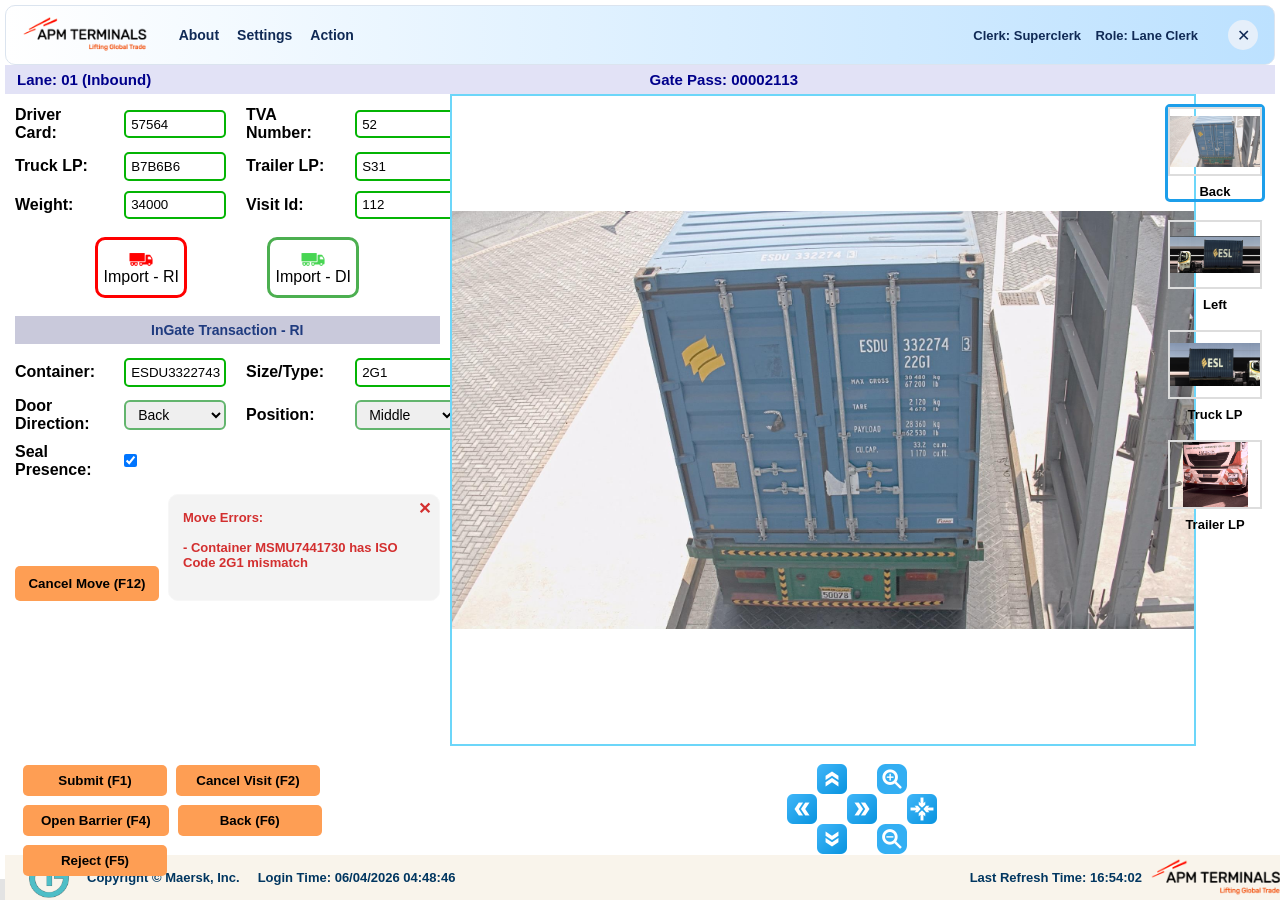
==== commit b9c5fe8c: "Added redirection on click of G and Apm terminal icons, added move switch functionality in Clerk Det" ====
--- a/screens/clerkdetail.html
+++ b/screens/clerkdetail.html
@@ -11,7 +11,7 @@
 
     <!-- HEADER -->
     <div class="top-bar">
-      <div class="apm-logo">
+      <div class="apm-logo" onclick="window.location.href='../index.html'" style="cursor:pointer;">
         <img 
           src="../assets/images/apmlogo.png"
           alt="APM Terminals"
@@ -35,7 +35,7 @@
 <!-- LANE -->
 <div class="lane-bar">
   <div>Lane: 01 (Inbound)</div>
-  <div>Gate Pass: 00002113</div>
+  <div>Gate Pass: <span id="gatePassValue">00002113</span></div>
 </div>
 
 <!-- MAIN -->
@@ -56,28 +56,56 @@
   </div>
 
   <div class="mode-row">
-    <div class="mode-box red"><img src="../assets//images/importRed.png"><span>Import - RI</span></div>
-    <div class="mode-box green"><img src="../assets//images/import.png"><span>Import - DI</span></div>
+    <div id="mode-ri" class="mode-box red active-mode" onclick="selectMode('ri')"><img src="../assets//images/importRed.png"><span>Import - RI</span></div>
+    <div id="mode-di" class="mode-box green" onclick="selectMode('di')"><img src="../assets//images/import.png"><span>Import - DI</span></div>
   </div>
 
-  <div class="section-title">InGate Transaction - RI</div>
+  <!-- RI Move Controls -->
+  <div id="move-controls-ri">
+    <div class="section-title">InGate Transaction - RI</div>
+    <div class="form">
+      <label>Container:</label><input class="tab-sensitive" id="inputContainer" value="ESDU3322743" oninput="validateRIForm()">
+      <label>Size/Type:</label><input class="tab-sensitive" id="inputISO" value="2G1" oninput="validateRIForm()">
 
-  <div class="form">
-    <label>Container:</label><input id="inputContainer" value="MSMU7441730">
-    <label>Size/Type:</label><input id="inputISO" value="45G0">
-    <label>Door Direction:</label><select><option>Back</option></select>
-    <label>Position:</label><select><option>Middle</option></select>
+      <label>Door Direction:</label><select><option>Back</option></select>
+      <label>Position:</label><select><option>Middle</option></select>
 
-    <label>Seal Presence:</label><input type="checkbox" checked>
+      <label>Seal Presence:</label><input type="checkbox" checked>
+    </div>
+    <div class="btn-error-panel">
+      <span class="">
+        <button class="btn-cancel-move">Cancel Move (F12)</button>
+      </span>
+      <div class="error-box" id="error-box-ri">
+        <button class="btn-clear-error" onclick="clearErrors('ri')" title="Clear errors">✕</button>
+        Move Errors:<br><br>
+        - Container MSMU7441730 has ISO Code 2G1 mismatch
+      </div>
+    </div>
   </div>
-<div class="btn-error-panel">
-  <span class="">
-    <button class="btn-cancel-move">Cancel Move (F12)</button>
-  </span>
-  <div class="error-box" id="errorBox">
-    
+
+  <!-- DI Move Controls -->
+  <div id="move-controls-di" style="display:none;">
+    <div class="section-title">InGate Transaction - DI</div>
+    <div class="form">
+      <label>Container:</label><input class="tab-sensitive" value="TCKU3456789">
+      <label>Size/Type:</label><input class="tab-sensitive" value="44G0">
+
+      <label>Door Direction:</label><select><option>Back</option><option>Front</option></select>
+      <label>Position:</label><select><option>Middle</option><option>Left</option><option>Right</option></select>
+
+      <label>Delivery Order:</label><input value="">
+      <label>Seal Presence:</label><input type="checkbox">
+    </div>
+    <div class="btn-error-panel">
+      <span class="">
+        <button class="btn-cancel-move">Cancel Move (F12)</button>
+      </span>
+      <div class="error-box">
+        Move Errors:<br><br>
+      </div>
+    </div>
   </div>
-</div>
 
 </div>
 
@@ -111,11 +139,11 @@
 
 <!-- ACTIONS -->
 <div class="bottom-bar">
-  <button id="submitBtn" onclick="openKioskTicketScreen()">Submit (F1) </button>
-  <button>Cancel Visit (F2)</button>
-  <button>Open Barrier (F4)</button>
-  <button>Back (F6)</button>
-  <button>Reject (F5)</button>
+  <button id="submitBtn" onclick="submitClerkDetail()">Submit (F1)</button>
+  <button onclick="forceClerkNavigate()">Cancel Visit (F2)</button>
+  <button onclick="forceClerkNavigate()">Open Barrier (F4)</button>
+  <button onclick="backToQueue()">Back (F6)</button>
+  <button onclick="forceClerkNavigate()">Reject (F5)</button>
 </div>
 
 <div class="footer-final">
--- a/assets/css/clerk.css
+++ b/assets/css/clerk.css
@@ -806,6 +806,13 @@
   display: grid;
   grid-template-columns: 21% 24% 21% 24%;
   gap: 10px 20px;
+  align-items: center;
+}
+
+.form input[type="checkbox"] {
+  width: auto;
+  justify-self: start;
+  margin: 0;
 }
 
 /* FOr Transaction Details Page */
@@ -834,8 +841,11 @@
   align-items: center;
 }
 
-.mode-box.red { border: 5px solid red;}
-.mode-box.green { border-color:#4caf50; }
+.mode-box.red { border: 3px solid red;}
+.mode-box.green { border: 3px solid #4caf50; }
+.mode-box.active-mode { opacity: 1; }
+.mode-box:not(.active-mode) { cursor: pointer; }
+.mode-box.mode-box-ready { border-color: #4caf50 !important; }
 
 .mode-box img {
   height: 4vh;
@@ -868,6 +878,22 @@
   font-size: 13px;
   width: 50vh;
   min-height: 6vh;
+  position: relative;
+}
+
+.error-box .btn-clear-error {
+  position: absolute;
+  top: 6px;
+  right: 8px;
+  background: none;
+  border: none;
+  color: #d32f2f;
+  font-size: 16px;
+  cursor: pointer;
+  font-weight: 700;
+  padding: 0;
+  line-height: 1;
+  min-width: unset !important;
 }
 
 /* LEFT BUTTONS */
@@ -898,12 +924,16 @@
   border: 2px solid #6cd6f9;
   min-height: 72vh;
   /* max-height: 72vh; */
+  overflow: hidden;
 }
 
 .viewer img {
   width:100%;
   height:72vh;
   object-fit: contain;
+  transform-origin: center center;
+  transition: transform 0.15s ease;
+  cursor: grab;
 }
 
 /* SIDE THUMBNAILS */
@@ -946,6 +976,7 @@
   align-items: center;
   gap: 9px;
   margin-left: 2vh;
+  z-index: 100;
 }
 
 .btn-error-panel button,
@@ -956,6 +987,18 @@
   font-weight:600;
   border-radius: 5px;
   min-width: 16vh;
+  opacity: 1;
+  cursor: pointer;
+}
+
+#submitBtn:disabled {
+  opacity: 0.45;
+  cursor: not-allowed;
+}
+
+#submitBtn.btn-submit-ready {
+  background: #4caf50;
+  color: #fff;
 }
 
 /* ===== FOOTER ===== */
@@ -1048,4 +1091,4 @@
 .selected-thumb {
   border: 3px solid #1c9eea;
   border-radius: 5px;
-}+}
